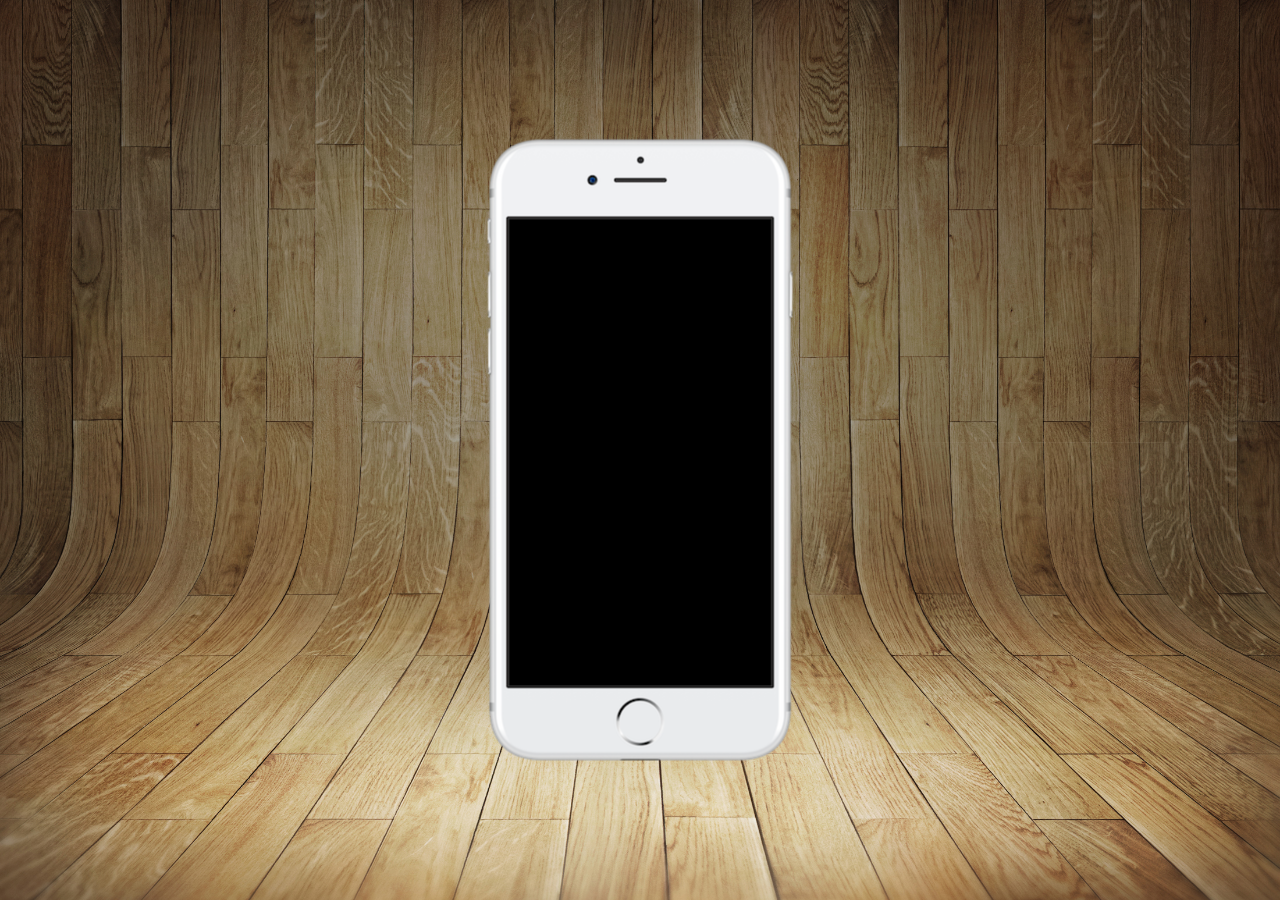
==== index.html @ ad73a896 "inicio do projeto" ====
<!DOCTYPE html>
<html lang="pt-br">
<head>
    <meta charset="UTF-8">
    <meta http-equiv="X-UA-Compatible" content="IE=edge">
    <meta name="viewport" content="width=device-width, initial-scale=1.0">
    <link rel="shortcut icon" href="favicon.ico" type="image/x-icon">
    <title>Projeto Redes Sociais</title>
    <link rel="stylesheet" href="estilos/style.css">
</head>
<body>
    <main>
        <section id="telefone">

        </section>
        <section id="redes-sociais">

        </section>
    </main>
</body>
</html>
---- estilos/style.css ----
@charset "UTF-8";

* {
    margin: 0px;
    padding: 0px;
    font-family: Arial, Helvetica, sans-serif;
}

html, body {
    height: 100vh;
    width: 100vw;
    background-color: black;
}

body {
    background: url(../imagens/fundo-madeira.jpg) no-repeat top center;
    background-size: cover;
    background-attachment: fixed;
}

main {
    height: 100vh;
    position: relative;
    
}

section#telefone {
    height: 627px;
    width: 311px;
    background: url('../imagens/frame-iphone.png') no-repeat;
    position: absolute;
    top: 50%;
    left: 50%;
    transform: translate(-50%, -50%);

}
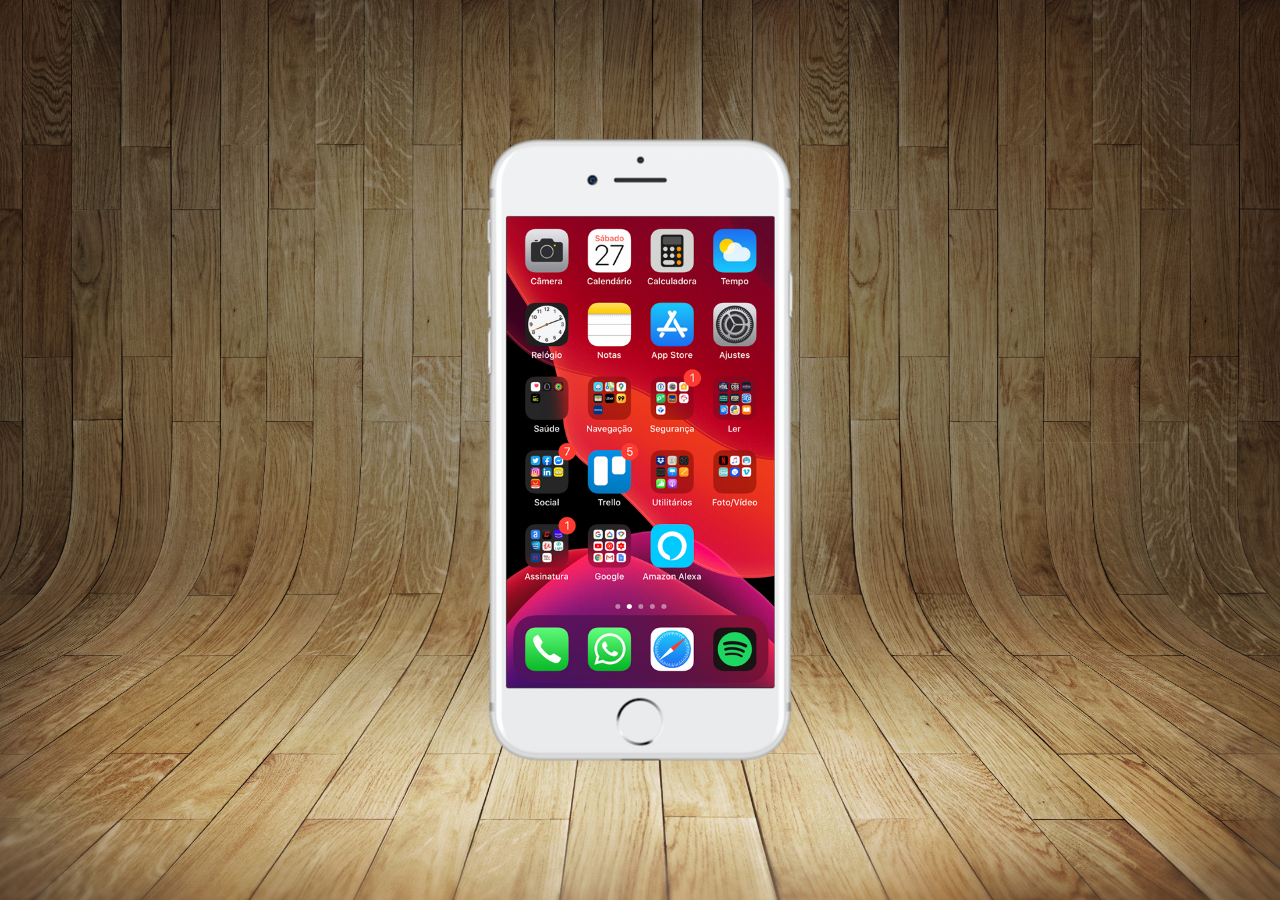
==== commit 14edb866: "criei a tela home" ====
--- a/index.html
+++ b/index.html
@@ -11,7 +11,7 @@
 <body>
     <main>
         <section id="telefone">
-
+            <iframe src="home.html" name="tela" id="tela" frameborder="0"></iframe>
         </section>
         <section id="redes-sociais">
 
--- a/estilos/style.css
+++ b/estilos/style.css
@@ -33,4 +33,11 @@
     left: 50%;
     transform: translate(-50%, -50%);
 
+}
+iframe#tela {
+    position: relative;
+    top: 80px;
+    left: 22px;
+    width: 267.5px;
+    height: 471px;
 }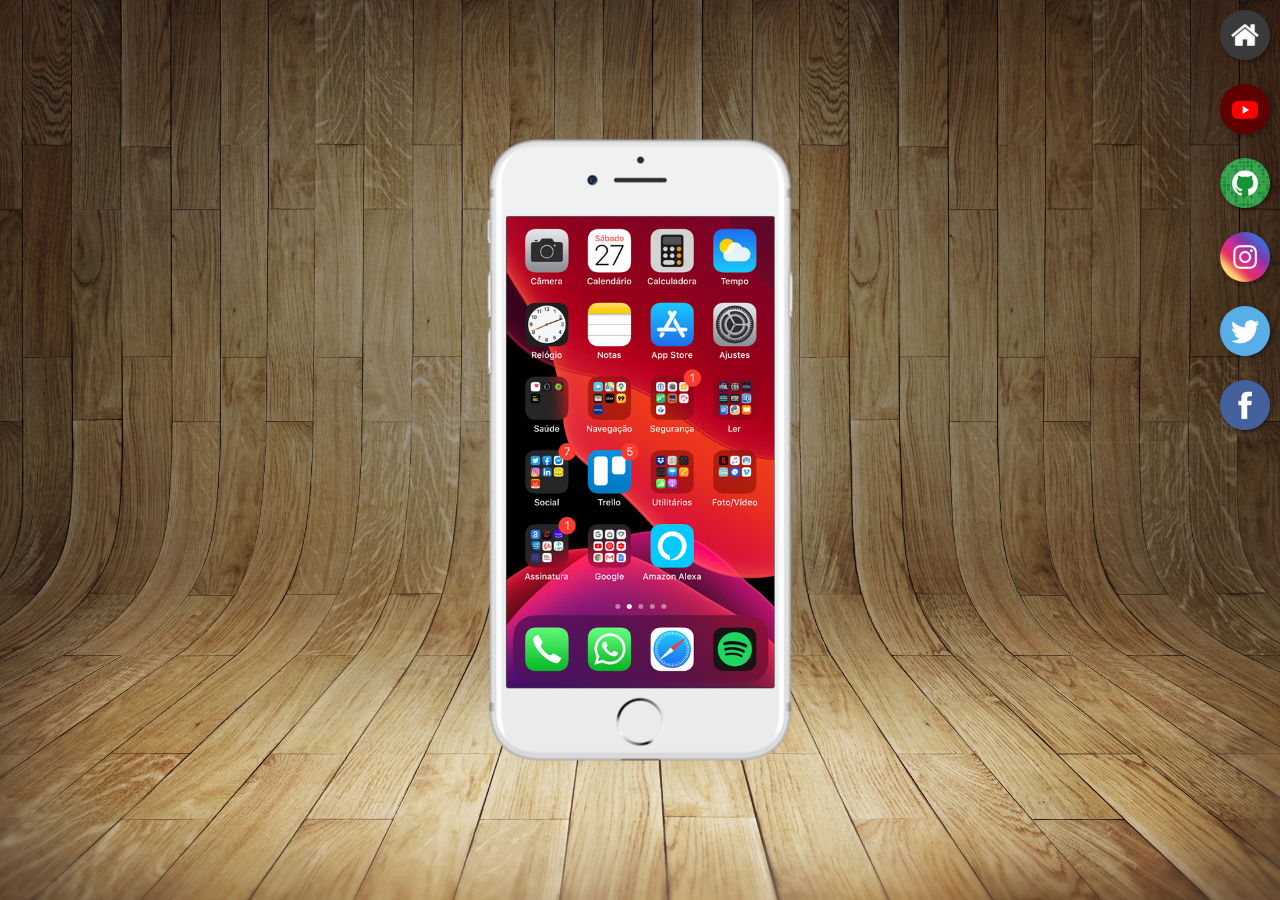
==== commit 66ade3cd: "criei botões na lateral" ====
--- a/index.html
+++ b/index.html
@@ -11,10 +11,17 @@
 <body>
     <main>
         <section id="telefone">
-            <iframe src="home.html" name="tela" id="tela" frameborder="0"></iframe>
+            <iframe src="home.html" name="tela" id="tela" frameborder="0">
+                Seu navegador não é compativel com isso
+            </iframe>.
         </section>
         <section id="redes-sociais">
-
+            <a href="#" target="tela"> <img src="imagens/logo-home.jpg" alt="Home"></a><br>
+            <a href="#" target="tela"> <img src="imagens/logo-youtube.jpg" alt="Youtube"></a><br>
+            <a href="#" target="tela"> <img src="imagens/logo-github.jpg" alt="GitHub"></a><br>
+            <a href="#" target="tela"> <img src="imagens/logo-instagram.jpg" alt="Instagram"></a><br>
+            <a href="#" target="tela"> <img src="imagens/logo-twitter.jpg" alt="Twitter"></a><br>
+            <a href="#" target="tela"> <img src="imagens/logo-facebook.jpg" alt="Facebook"></a>
         </section>
     </main>
 </body>
--- a/estilos/style.css
+++ b/estilos/style.css
@@ -40,4 +40,24 @@
     left: 22px;
     width: 267.5px;
     height: 471px;
+}
+
+section#redes-sociais {
+    text-align: right;
+}
+
+section#redes-sociais img {
+    width: 50px;
+    margin: 10px;
+    border-radius: 50%;
+    box-shadow: 2px 2px 5px rgba(0, 0, 0, 0.404);
+    box-sizing: border-box;
+}
+
+section#redes-sociais img:hover {
+    border: 2px solid rgba(255, 255, 255, 0.635);
+    transform: translate(-3px, -3px);
+    box-shadow: 5px 5px 10px rgba(0, 0, 0, 0.635);
+    transition: transform 0.3s;
+
 }